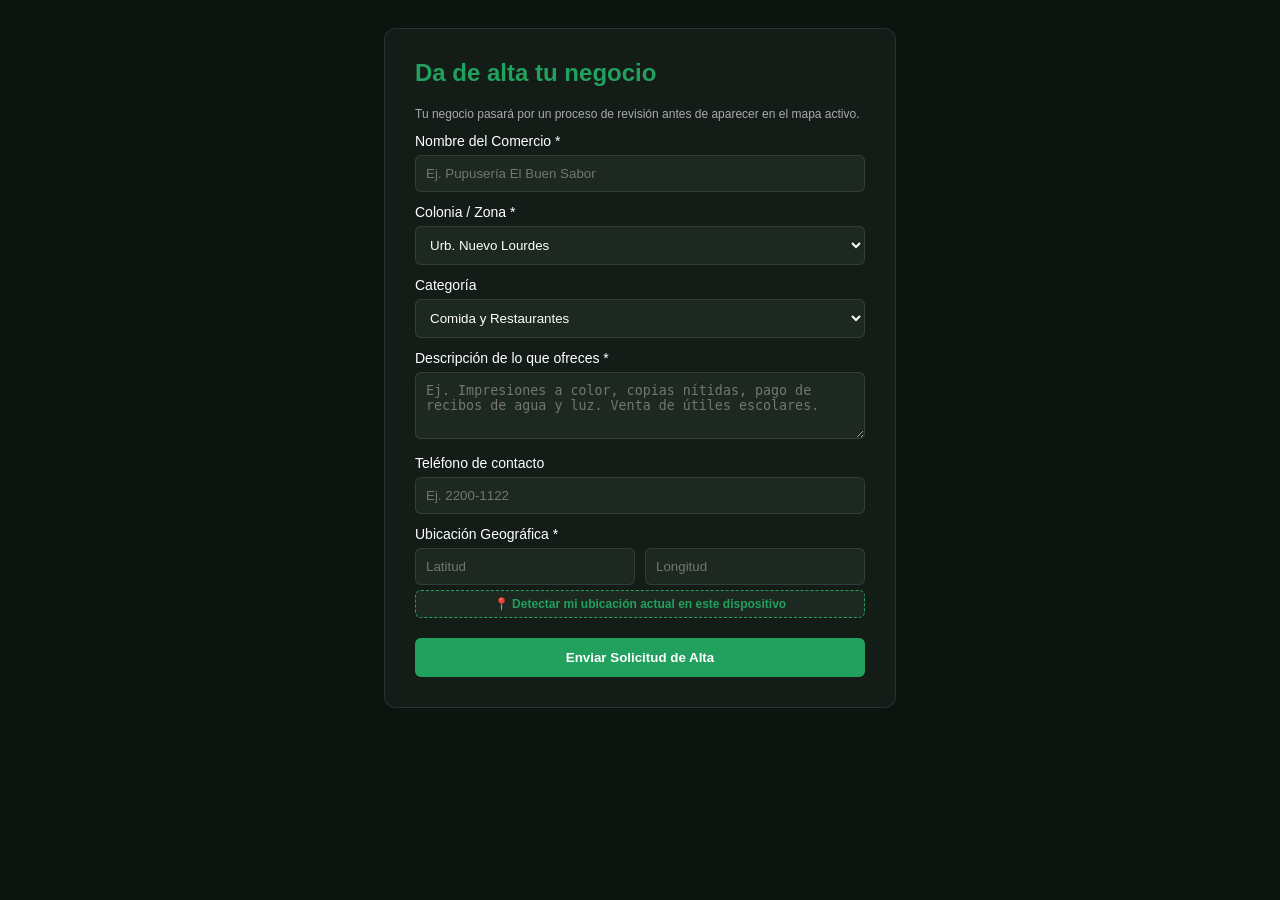
==== registro.html @ c319d802 "Create registro.html" ====
<!DOCTYPE html>
<html lang="es">
<head>
  <meta charset="UTF-8">
  <meta name="viewport" content="width=device-width, initial-scale=1.0">
  <title>Registra tu Negocio en vico</title>
  <style>
    body { font-family: 'Inter', sans-serif; background: #0D1410; color: #fff; padding: 20px; display: flex; justify-content: center; }
    .form-box { background: #141C18; padding: 30px; border-radius: 12px; max-width: 450px; width: 100%; border: 1px solid rgba(255,255,255,0.1); }
    h2 { font-family: 'Syne', sans-serif; margin-top: 0; color: #22A05E; }
    label { display: block; margin: 12px 0 6px; font-size: 14px; }
    input, textarea, select { width: 100%; padding: 10px; background: #1C2820; border: 1px solid rgba(255,255,255,0.1); border-radius: 6px; color: #fff; box-sizing: border-box; }
    button { background: #22A05E; color: white; border: none; padding: 12px; width: 100%; border-radius: 6px; margin-top: 20px; font-weight: bold; cursor: pointer; }
    .coord-btn { background: #1C2820; border: 1px dashed #22A05E; color: #22A05E; margin-top: 5px; cursor:pointer; font-size:12px; padding:6px; }
  </style>
</head>
<body>

  <div class="form-box">
    <h2>Da de alta tu negocio</h2>
    <p style="font-size: 12px; color: #aaa;">Tu negocio pasará por un proceso de revisión antes de aparecer en el mapa activo.</p>
    
    <form id="registroForm">
      <label>Nombre del Comercio *</label>
      <input type="text" id="nombre" required placeholder="Ej. Pupusería El Buen Sabor">

      <label>Colonia / Zona *</label>
      <select id="colonia" required>
        <option value="Urb. Nuevo Lourdes">Urb. Nuevo Lourdes</option>
        <option value="Col. Escalón">Col. Escalón</option>
        <option value="Santa Elena">Santa Elena</option>
        <option value="Merliot">Merliot</option>
      </select>

      <label>Categoría</label>
      <select id="categoria">
        <option value="comida">Comida y Restaurantes</option>
        <option value="servicios">Servicios (Impresiones, Pagos, Bancos)</option>
        <option value="salud">Salud y Farmacias</option>
        <option value="ocio">Ocio y Otros</option>
      </select>

      <label>Descripción de lo que ofreces *</label>
      <textarea id="descripcion" rows="3" required placeholder="Ej. Impresiones a color, copias nítidas, pago de recibos de agua y luz. Venta de útiles escolares."></textarea>

      <label>Teléfono de contacto</label>
      <input type="tel" id="telefono" placeholder="Ej. 2200-1122">

      <label>Ubicación Geográfica *</label>
      <div style="display: flex; gap: 10px;">
        <input type="number" step="any" id="lat" placeholder="Latitud" required readonly>
        <input type="number" step="any" id="lng" placeholder="Longitud" required readonly>
      </div>
      <button type="button" class="coord-btn" onclick="obtenerCoordenadasActuales()">📍 Detectar mi ubicación actual en este dispositivo</button>

      <button type="submit">Enviar Solicitud de Alta</button>
    </form>
  </div>

  <script>
    // CAMBIA ESTA URL POR TU URL GENERADA EN EL PASO 1 (APPS SCRIPT)
    const API_URL = "TU_URL_DE_APPS_SCRIPT_AQUI";

    function obtenerCoordenadasActuales() {
      if (navigator.geolocation) {
        navigator.geolocation.getCurrentPosition(pos => {
          document.getElementById('lat').value = pos.coords.latitude;
          document.getElementById('lng').value = pos.coords.longitude;
        }, () => alert("Por favor habilita los permisos de ubicación en tu navegador."));
      }
    }

    document.getElementById('registroForm').onsubmit = async (e) => {
      e.preventDefault();
      const payload = {
        nombre: document.getElementById('nombre').value,
        colonia: document.getElementById('colonia').value,
        categoria: document.getElementById('categoria').value,
        descripcion: document.getElementById('descripcion').value,
        telefono: document.getElementById('telefono').value,
        lat: document.getElementById('lat').value,
        lng: document.getElementById('lng').value
      };

      try {
        const res = await fetch(API_URL, {
          method: 'POST',
          mode: 'no-cors', // Evita problemas de CORS en Apps Script
          body: JSON.stringify(payload)
        });
        alert("¡Solicitud enviada con éxito! El administrador revisará y aprobará los datos pronto.");
        document.getElementById('registroForm').reset();
      } catch (err) {
        alert("Error al enviar el formulario.");
      }
    };
  </script>
</body>
</html>
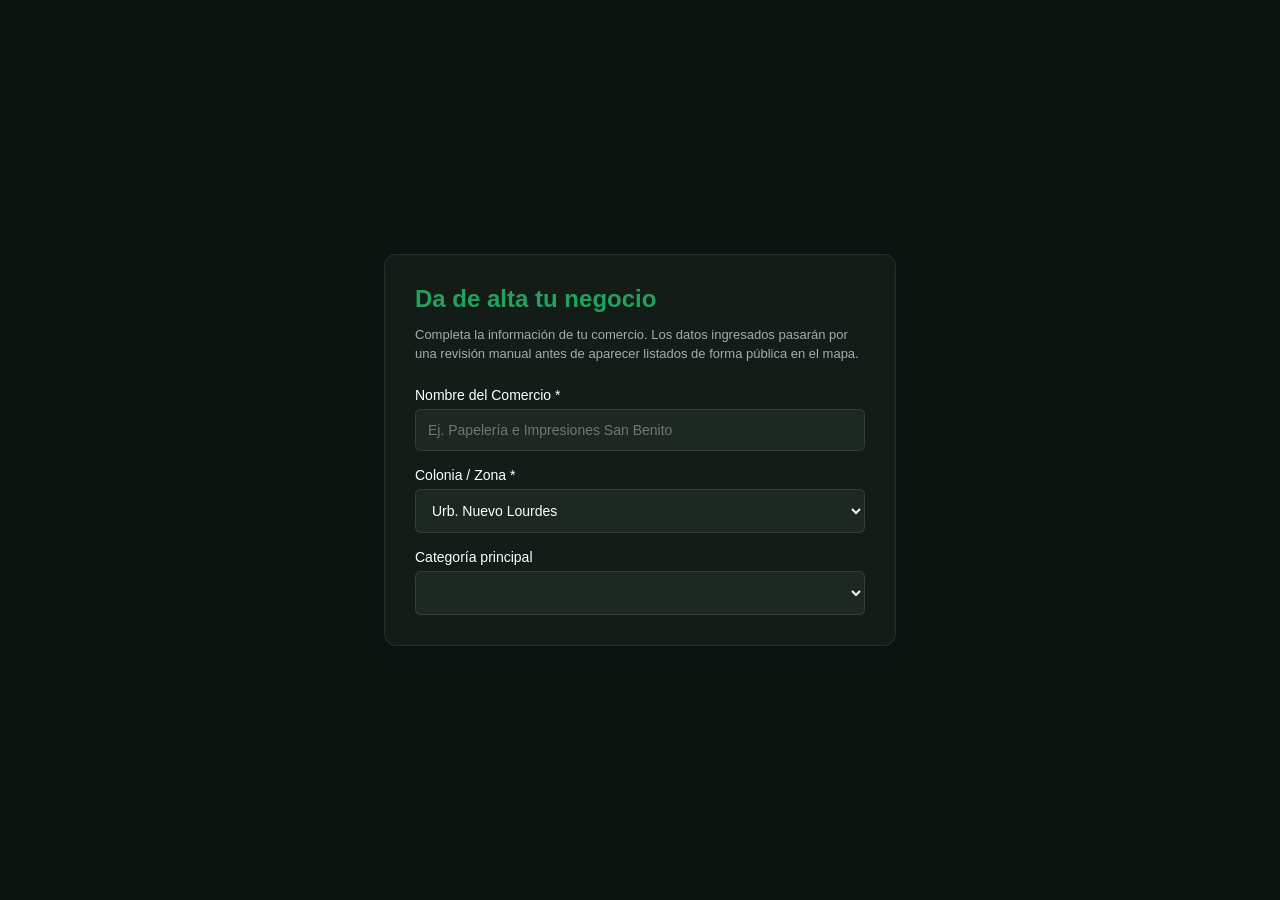
==== commit b1d23d6d: "Update registro.html" ====
--- a/registro.html
+++ b/registro.html
@@ -2,29 +2,149 @@
 <html lang="es">
 <head>
   <meta charset="UTF-8">
-  <meta name="viewport" content="width=device-width, initial-scale=1.0">
+  <meta name="viewport" content="width=device-width, initial-scale=1.0, maximum-scale=1.0" />
   <title>Registra tu Negocio en vico</title>
   <style>
-    body { font-family: 'Inter', sans-serif; background: #0D1410; color: #fff; padding: 20px; display: flex; justify-content: center; }
-    .form-box { background: #141C18; padding: 30px; border-radius: 12px; max-width: 450px; width: 100%; border: 1px solid rgba(255,255,255,0.1); }
-    h2 { font-family: 'Syne', sans-serif; margin-top: 0; color: #22A05E; }
-    label { display: block; margin: 12px 0 6px; font-size: 14px; }
-    input, textarea, select { width: 100%; padding: 10px; background: #1C2820; border: 1px solid rgba(255,255,255,0.1); border-radius: 6px; color: #fff; box-sizing: border-box; }
-    button { background: #22A05E; color: white; border: none; padding: 12px; width: 100%; border-radius: 6px; margin-top: 20px; font-weight: bold; cursor: pointer; }
-    .coord-btn { background: #1C2820; border: 1px dashed #22A05E; color: #22A05E; margin-top: 5px; cursor:pointer; font-size:12px; padding:6px; }
+    :root {
+      --bg: #0D1410;
+      --surface: #141C18;
+      --surface-input: #1C2820;
+      --accent: #22A05E;
+      --text: #FFFFFF;
+      --text-muted: #aaaaaa;
+    }
+
+    body { 
+      font-family: 'Inter', -apple-system, BlinkMacSystemFont, sans-serif; 
+      background: var(--bg); 
+      color: var(--text); 
+      padding: 20px; 
+      margin: 0;
+      display: flex; 
+      justify-content: center; 
+      align-items: center;
+      min-height: 100vh;
+      box-sizing: border-box;
+    }
+
+    .form-box { 
+      background: var(--surface); 
+      padding: 30px; 
+      border-radius: 12px; 
+      max-width: 450px; 
+      width: 100%; 
+      border: 1px solid rgba(255, 255, 255, 0.08); 
+      box-shadow: 0 8px 32px rgba(0, 0, 0, 0.24);
+    }
+
+    h2 { 
+      font-size: 24px;
+      margin-top: 0; 
+      margin-bottom: 8px;
+      color: var(--accent); 
+    }
+
+    .subtitle {
+      font-size: 13px; 
+      color: var(--text-muted);
+      margin-bottom: 24px;
+      line-height: 1.4;
+    }
+
+    label { 
+      display: block; 
+      margin: 16px 0 6px; 
+      font-size: 14px; 
+      font-weight: 500;
+    }
+
+    input, textarea, select { 
+      width: 100%; 
+      padding: 12px; 
+      background: var(--surface-input); 
+      border: 1px solid rgba(255, 255, 255, 0.1); 
+      border-radius: 6px; 
+      color: var(--text); 
+      font-size: 14px;
+      box-sizing: border-box; 
+      transition: border-color 0.2s;
+    }
+
+    input:focus, textarea:focus, select:focus {
+      outline: none;
+      border-color: var(--accent);
+    }
+
+    textarea {
+      resize: vertical;
+    }
+
+    .coord-row {
+      display: flex; 
+      gap: 10px;
+      margin-bottom: 8px;
+    }
+
+    .coord-btn { 
+      background: var(--surface-input); 
+      border: 1px dashed var(--accent); 
+      color: var(--accent); 
+      width: 100%;
+      padding: 10px; 
+      border-radius: 6px;
+      font-size: 13px; 
+      font-weight: 600;
+      cursor: pointer; 
+      transition: background 0.2s;
+    }
+
+    .coord-btn:hover {
+      background: rgba(34, 160, 94, 0.1);
+    }
+
+    .btn-submit { 
+      background: var(--accent); 
+      color: white; 
+      border: none; 
+      padding: 14px; 
+      width: 100%; 
+      border-radius: 6px; 
+      margin-top: 28px; 
+      font-size: 15px;
+      font-weight: bold; 
+      cursor: pointer; 
+      transition: opacity 0.2s;
+    }
+
+    .btn-submit:hover {
+      opacity: 0.9;
+    }
+
+    .back-link {
+      display: block;
+      text-align: center;
+      margin-top: 16px;
+      color: var(--text-muted);
+      text-decoration: none;
+      font-size: 13px;
+    }
+
+    .back-link:hover {
+      color: var(--text);
+    }
   </style>
 </head>
 <body>
 
   <div class="form-box">
     <h2>Da de alta tu negocio</h2>
-    <p style="font-size: 12px; color: #aaa;">Tu negocio pasará por un proceso de revisión antes de aparecer en el mapa activo.</p>
+    <p class="subtitle">Completa la información de tu comercio. Los datos ingresados pasarán por una revisión manual antes de aparecer listados de forma pública en el mapa.</p>
     
     <form id="registroForm">
-      <label>Nombre del Comercio *</label>
-      <input type="text" id="nombre" required placeholder="Ej. Pupusería El Buen Sabor">
+      <label for="nombre">Nombre del Comercio *</label>
+      <input type="text" id="nombre" required placeholder="Ej. Papelería e Impresiones San Benito">
 
-      <label>Colonia / Zona *</label>
+      <label for="colonia">Colonia / Zona *</label>
       <select id="colonia" required>
         <option value="Urb. Nuevo Lourdes">Urb. Nuevo Lourdes</option>
         <option value="Col. Escalón">Col. Escalón</option>
@@ -32,68 +152,6 @@
         <option value="Merliot">Merliot</option>
       </select>
 
-      <label>Categoría</label>
+      <label for="categoria">Categoría principal</label>
       <select id="categoria">
-        <option value="comida">Comida y Restaurantes</option>
-        <option value="servicios">Servicios (Impresiones, Pagos, Bancos)</option>
-        <option value="salud">Salud y Farmacias</option>
-        <option value="ocio">Ocio y Otros</option>
-      </select>
-
-      <label>Descripción de lo que ofreces *</label>
-      <textarea id="descripcion" rows="3" required placeholder="Ej. Impresiones a color, copias nítidas, pago de recibos de agua y luz. Venta de útiles escolares."></textarea>
-
-      <label>Teléfono de contacto</label>
-      <input type="tel" id="telefono" placeholder="Ej. 2200-1122">
-
-      <label>Ubicación Geográfica *</label>
-      <div style="display: flex; gap: 10px;">
-        <input type="number" step="any" id="lat" placeholder="Latitud" required readonly>
-        <input type="number" step="any" id="lng" placeholder="Longitud" required readonly>
-      </div>
-      <button type="button" class="coord-btn" onclick="obtenerCoordenadasActuales()">📍 Detectar mi ubicación actual en este dispositivo</button>
-
-      <button type="submit">Enviar Solicitud de Alta</button>
-    </form>
-  </div>
-
-  <script>
-    // CAMBIA ESTA URL POR TU URL GENERADA EN EL PASO 1 (APPS SCRIPT)
-    const API_URL = "TU_URL_DE_APPS_SCRIPT_AQUI";
-
-    function obtenerCoordenadasActuales() {
-      if (navigator.geolocation) {
-        navigator.geolocation.getCurrentPosition(pos => {
-          document.getElementById('lat').value = pos.coords.latitude;
-          document.getElementById('lng').value = pos.coords.longitude;
-        }, () => alert("Por favor habilita los permisos de ubicación en tu navegador."));
-      }
-    }
-
-    document.getElementById('registroForm').onsubmit = async (e) => {
-      e.preventDefault();
-      const payload = {
-        nombre: document.getElementById('nombre').value,
-        colonia: document.getElementById('colonia').value,
-        categoria: document.getElementById('categoria').value,
-        descripcion: document.getElementById('descripcion').value,
-        telefono: document.getElementById('telefono').value,
-        lat: document.getElementById('lat').value,
-        lng: document.getElementById('lng').value
-      };
-
-      try {
-        const res = await fetch(API_URL, {
-          method: 'POST',
-          mode: 'no-cors', // Evita problemas de CORS en Apps Script
-          body: JSON.stringify(payload)
-        });
-        alert("¡Solicitud enviada con éxito! El administrador revisará y aprobará los datos pronto.");
-        document.getElementById('registroForm').reset();
-      } catch (err) {
-        alert("Error al enviar el formulario.");
-      }
-    };
-  </script>
-</body>
-</html>
+        <option value="serv
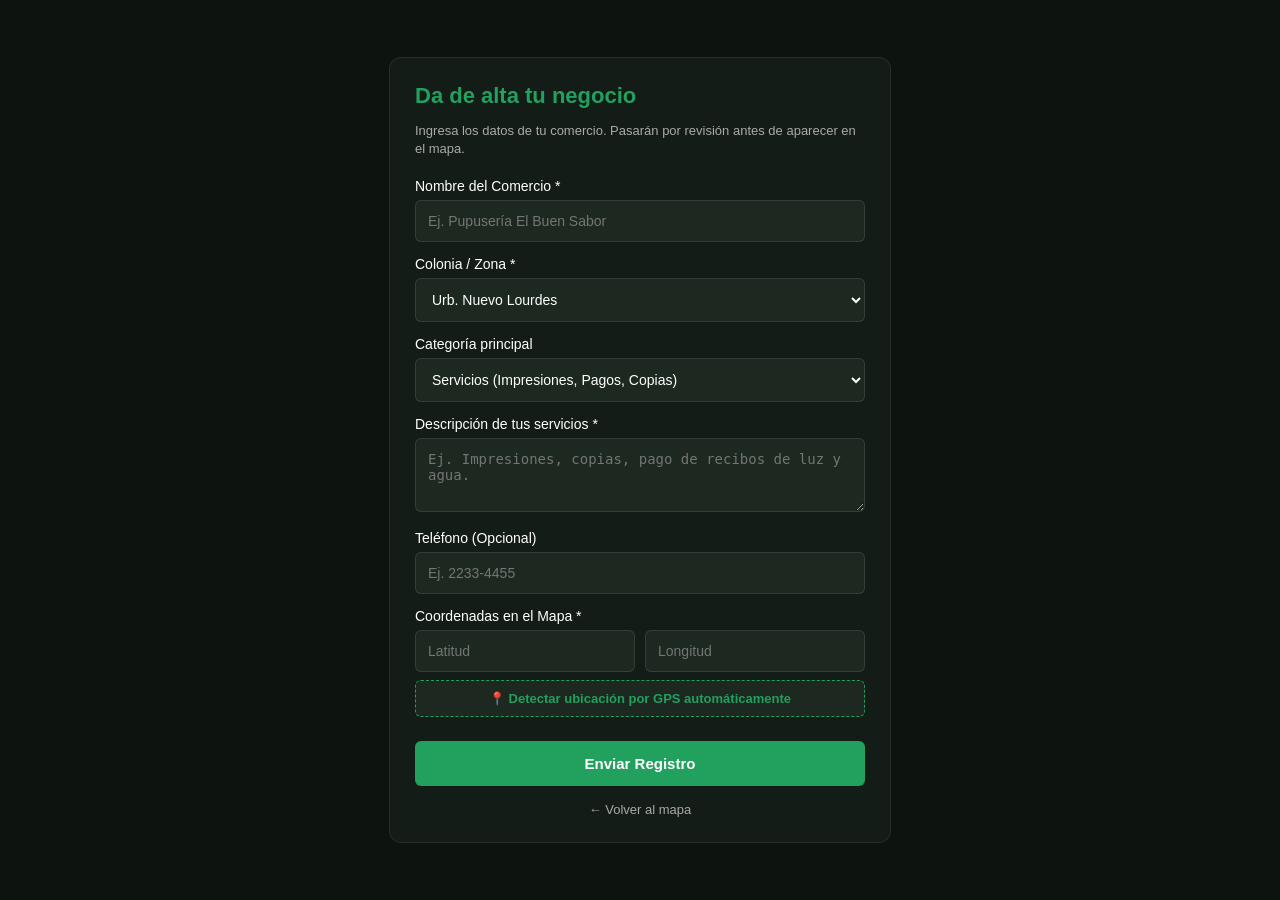
==== commit 01c9c8f9: "Update registro.html" ====
--- a/registro.html
+++ b/registro.html
@@ -15,7 +15,7 @@
     }
 
     body { 
-      font-family: 'Inter', -apple-system, BlinkMacSystemFont, sans-serif; 
+      font-family: sans-serif; 
       background: var(--bg); 
       color: var(--text); 
       padding: 20px; 
@@ -29,33 +29,30 @@
 
     .form-box { 
       background: var(--surface); 
-      padding: 30px; 
+      padding: 25px; 
       border-radius: 12px; 
       max-width: 450px; 
       width: 100%; 
       border: 1px solid rgba(255, 255, 255, 0.08); 
-      box-shadow: 0 8px 32px rgba(0, 0, 0, 0.24);
     }
 
     h2 { 
-      font-size: 24px;
-      margin-top: 0; 
-      margin-bottom: 8px;
+      font-size: 22px;
+      margin: 0 0 8px 0;
       color: var(--accent); 
     }
 
     .subtitle {
       font-size: 13px; 
       color: var(--text-muted);
-      margin-bottom: 24px;
+      margin-bottom: 20px;
       line-height: 1.4;
     }
 
     label { 
       display: block; 
-      margin: 16px 0 6px; 
+      margin: 14px 0 6px; 
       font-size: 14px; 
-      font-weight: 500;
     }
 
     input, textarea, select { 
@@ -67,16 +64,11 @@
       color: var(--text); 
       font-size: 14px;
       box-sizing: border-box; 
-      transition: border-color 0.2s;
     }
 
     input:focus, textarea:focus, select:focus {
       outline: none;
       border-color: var(--accent);
-    }
-
-    textarea {
-      resize: vertical;
     }
 
     .coord-row {
@@ -93,13 +85,8 @@
       padding: 10px; 
       border-radius: 6px;
       font-size: 13px; 
-      font-weight: 600;
+      font-weight: bold;
       cursor: pointer; 
-      transition: background 0.2s;
-    }
-
-    .coord-btn:hover {
-      background: rgba(34, 160, 94, 0.1);
     }
 
     .btn-submit { 
@@ -109,15 +96,10 @@
       padding: 14px; 
       width: 100%; 
       border-radius: 6px; 
-      margin-top: 28px; 
+      margin-top: 24px; 
       font-size: 15px;
       font-weight: bold; 
       cursor: pointer; 
-      transition: opacity 0.2s;
-    }
-
-    .btn-submit:hover {
-      opacity: 0.9;
     }
 
     .back-link {
@@ -128,23 +110,19 @@
       text-decoration: none;
       font-size: 13px;
     }
-
-    .back-link:hover {
-      color: var(--text);
-    }
   </style>
 </head>
 <body>
 
   <div class="form-box">
     <h2>Da de alta tu negocio</h2>
-    <p class="subtitle">Completa la información de tu comercio. Los datos ingresados pasarán por una revisión manual antes de aparecer listados de forma pública en el mapa.</p>
+    <p class="subtitle">Ingresa los datos de tu comercio. Pasarán por revisión antes de aparecer en el mapa.</p>
     
     <form id="registroForm">
-      <label for="nombre">Nombre del Comercio *</label>
-      <input type="text" id="nombre" required placeholder="Ej. Papelería e Impresiones San Benito">
-
-      <label for="colonia">Colonia / Zona *</label>
+      <label>Nombre del Comercio *</label>
+      <input type="text" id="nombre" required placeholder="Ej. Pupusería El Buen Sabor">
+
+      <label>Colonia / Zona *</label>
       <select id="colonia" required>
         <option value="Urb. Nuevo Lourdes">Urb. Nuevo Lourdes</option>
         <option value="Col. Escalón">Col. Escalón</option>
@@ -152,6 +130,82 @@
         <option value="Merliot">Merliot</option>
       </select>
 
-      <label for="categoria">Categoría principal</label>
+      <label>Categoría principal</label>
       <select id="categoria">
-        <option value="serv
+        <option value="servicios">Servicios (Impresiones, Pagos, Copias)</option>
+        <option value="comida">Comida y Restaurantes</option>
+        <option value="salud">Salud y Farmacias</option>
+        <option value="ocio">Ocio y Otros</option>
+      </select>
+
+      <label>Descripción de tus servicios *</label>
+      <textarea id="descripcion" rows="3" required placeholder="Ej. Impresiones, copias, pago de recibos de luz y agua."></textarea>
+
+      <label>Teléfono (Opcional)</label>
+      <input type="tel" id="telefono" placeholder="Ej. 2233-4455">
+
+      <label>Coordenadas en el Mapa *</label>
+      <div class="coord-row">
+        <input type="text" id="lat" placeholder="Latitud" required>
+        <input type="text" id="lng" placeholder="Longitud" required>
+      </div>
+      <button type="button" class="coord-btn" onclick="obtenerCoordenadasActuales()">📍 Detectar ubicación por GPS automáticamente</button>
+
+      <button type="submit" class="btn-submit">Enviar Registro</button>
+    </form>
+
+    <a href="index.html" class="back-link">← Volver al mapa</a>
+  </div>
+
+  <script>
+    const API_URL = "https://script.google.com/macros/s/AKfycbyaZXNodzFzX8veAs4gX0dF7pp6ApAQWch9d-iQ9_4Ar-ZjzeNHdQ5waiaMquUeDbJ0/exec";
+
+    function obtenerCoordenadasActuales() {
+      if (navigator.geolocation) {
+        navigator.geolocation.getCurrentPosition(
+          (pos) => {
+            document.getElementById('lat').value = pos.coords.latitude;
+            document.getElementById('lng').value = pos.coords.longitude;
+            alert("Ubicación GPS capturada con éxito.");
+          }, 
+          (error) => {
+            alert("No se pudo obtener el GPS. Puedes escribir las coordenadas manualmente.");
+          },
+          { enableHighAccuracy: true }
+        );
+      } else {
+        alert("Tu dispositivo no soporta geolocalización, escribe las coordenadas a mano.");
+      }
+    }
+
+    document.getElementById('registroForm').onsubmit = async (e) => {
+      e.preventDefault();
+      
+      const formData = new URLSearchParams();
+      formData.append('nombre', document.getElementById('nombre').value);
+      formData.append('colonia', document.getElementById('colonia').value);
+      formData.append('categoria', document.getElementById('categoria').value);
+      formData.append('descripcion', document.getElementById('descripcion').value);
+      formData.append('telefono', document.getElementById('telefono').value);
+      formData.append('lat', document.getElementById('lat').value);
+      formData.append('lng', document.getElementById('lng').value);
+
+      try {
+        await fetch(API_URL, {
+          method: 'POST',
+          mode: 'no-cors', 
+          headers: {
+            'Content-Type': 'application/x-www-form-urlencoded'
+          },
+          body: formData.toString()
+        });
+        
+        alert("¡Solicitud enviada! Los datos se guardaron en revisión.");
+        document.getElementById('registroForm').reset();
+      } catch (err) {
+        alert("Error de red al enviar el formulario.");
+      }
+    };
+  </script>
+</body>
+</html>
